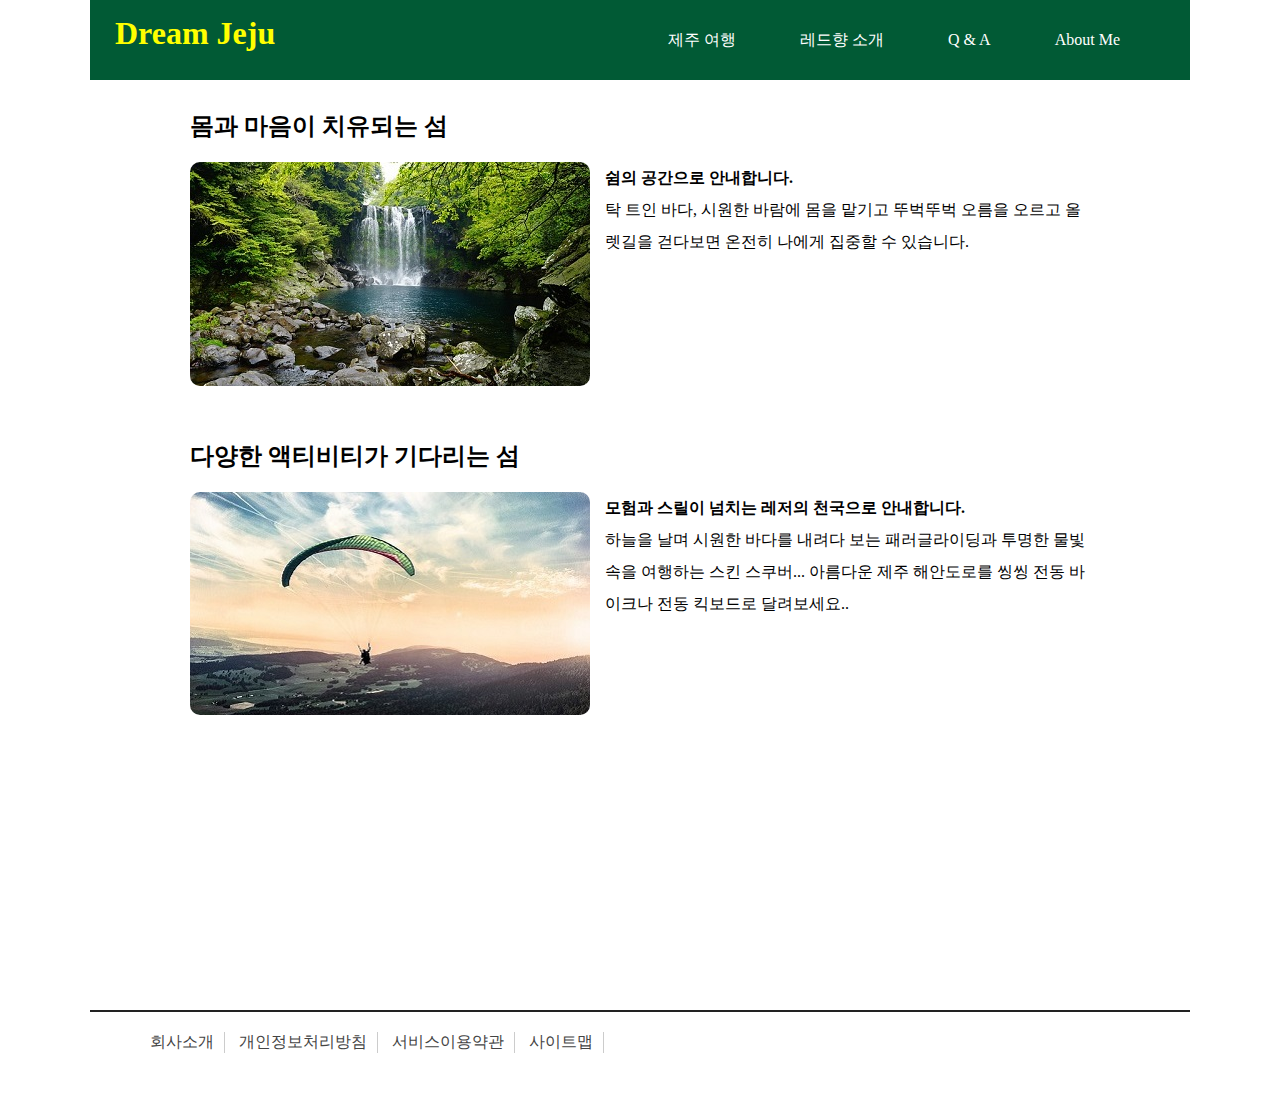
==== jeju/index.html @ 6559d800 "jeju 사이트 제작" ====
<!DOCTYPE html>
<html lang="en">
<head>
    <meta charset="UTF-8">
    <meta http-equiv="X-UA-Compatible" content="IE=edge">
    <meta name="viewport" content="width=device-width, initial-scale=1.0">
    <title>Hi~ Jeju</title>
    <link rel="stylesheet" href="./css/style.css">
</head>
<body>
    <div id="container">
        <header>
            <div id="logo">
                <h1><a href="index.html">Dream Jeju</a></h1>
            </div>
            <nav>
                <ul id="topMenu">
                    <li><a href="index.html">제주 여행</a></li>
                    <li><a href="product.html">레드향 소개</a></li>
                    <li><a href="#">Q & A</a></li>
                    <li><a href="about_me.html">About Me</a></li>
                </ul>
            </nav>
        </header>
        <main id="contents">
            <section id="healing">
                <h2>몸과 마음이 치유되는 섬</h2>
                <div>
                    <img src="./images/healing.jpg" alt="폭포">
                    <p><strong>쉼의 공간으로 안내합니다.</strong></p>
                    <p>탁 트인 바다, 시원한 바람에 몸을 맡기고 뚜벅뚜벅 오름을
                        오르고 올렛길을 걷다보면 온전히 나에게 집중할 수 있습니다.
                    </p>
                </div>

            </section>
            <section id="activity">
                <h2>다양한 액티비티가 기다리는 섬</h2>
                <div>
                    <img src="./images/activity.jpg" alt="패러글라이딩">
                    <p><strong>모험과 스릴이 넘치는 레저의 천국으로 안내합니다.</strong></p>
                    <p>하늘을 날며 시원한 바다를 내려다 보는 패러글라이딩과 투명한
                        물빛속을 여행하는 스킨 스쿠버... 아름다운 제주 해안도로를
                        씽씽 전동 바이크나 전동 킥보드로 달려보세요..
                    </p>
                </div>

            </section>
        </main>
        <footer>
            <ul id="bottomMenu">
                <li><a href="#">회사소개</a></li>
                <li><a href="#">개인정보처리방침</a></li>
                <li><a href="#">서비스이용약관</a></li>
                <li><a href="#">사이트맵</a></li>
            </ul>
        </footer>
    </div>
</body>
</html>
---- jeju/css/style.css ----
/* 전체 영역 */
*{margin: 0; padding: 0;}
#container{width: 1100px; margin: 0 auto;}

/* header 영역 */
header{height: 80px; background-color: rgb(1, 90, 53);}
header #logo{width: 250px; float: left; padding: 15px 25px;}
header #logo a{text-decoration: none; color:yellow}
header nav{width: 750px; float:right;}
header #topMenu{list-style: none; text-align: right; margin-right: 40px;}
header #topMenu li{display: inline-block; margin: 15px; padding: 15px;}
header #topMenu li a{text-decoration: none; color: white;}
header #topMenu li a:hover{color: #2fb2fd;}

/* index 스타일 */
#contents{width: 900px; height:800px; margin:30px auto;}
#contents section{margin: 30px auto;}
#contents section div{margin: 20px auto;}
#contents section p{line-height: 2em;}
#contents #healing{height: 300px;}
#contents #healing img{float: left; margin-right: 15px; border-radius: 10px;}
#contents #activity{height: 300px;}
#contents #activity img{float: left; margin-right: 15px; border-radius: 10px;}

/* product 스타일 */
#product{width: 900px; margin:10px auto;}
#product h2{margin: 15px 0;}
#product p{line-height: 2em;}
#product section{margin: 10px auto; border: 1px solid #ccc; padding: 20px 50px}
#product #description{border-top-left-radius: 30px; border-top-right-radius: 30px;}
#product #receipe ol{padding-left: 20px; margin-top:10px;}
#product #receipe ol li{line-height: 2em;}
#product #package{border-bottom-left-radius: 30px; border-bottom-right-radius: 30px;}
#product table, th, td{border: 1px solid #ccc; border-collapse: collapse;
    padding: 10px 20px;}

/* About Me 스타일 */
#profile{width: 1000px; margin: 30px auto; }
#profile section{margin: 20px 10px;}
#profile section h2{margin: 20px; color: blue;}
#profile section div{margin: 30px 10px;}
#profile #intro{height: 350px;}
#profile #intro h1{font-size: 2em;}
#profile #intro p{line-height: 1.8em;}
#profile #intro img{float: left; margin-right: 30px; border-radius: 5px;}
#profile #intro a{text-decoration: none; color: #00f;}
#profile #intro a:hover{text-decoration: underline;}
#profile #career ul li{margin: 16px 50px;}
#profile #education ul li{margin: 16px 50px;}
#profile #skill ul li{margin: 16px 50px;}
#profile #skill ul li a{text-decoration: none; color: #00f;}
#profile #skill ul li a:hover{text-decoration: underline; }

/* footer 영역 */
footer{height:100px; margin-top: 100px; border-top: 2px solid #222;}
footer #bottomMenu{list-style: none; margin: 10px 10px 10px 50px;}
footer #bottomMenu li{display: inline-block; margin: 10px 0; 
    border-right: 1px solid #ccc; padding: 0 10px;}
footer #bottomMenu li a{text-decoration: none; color: #444;}
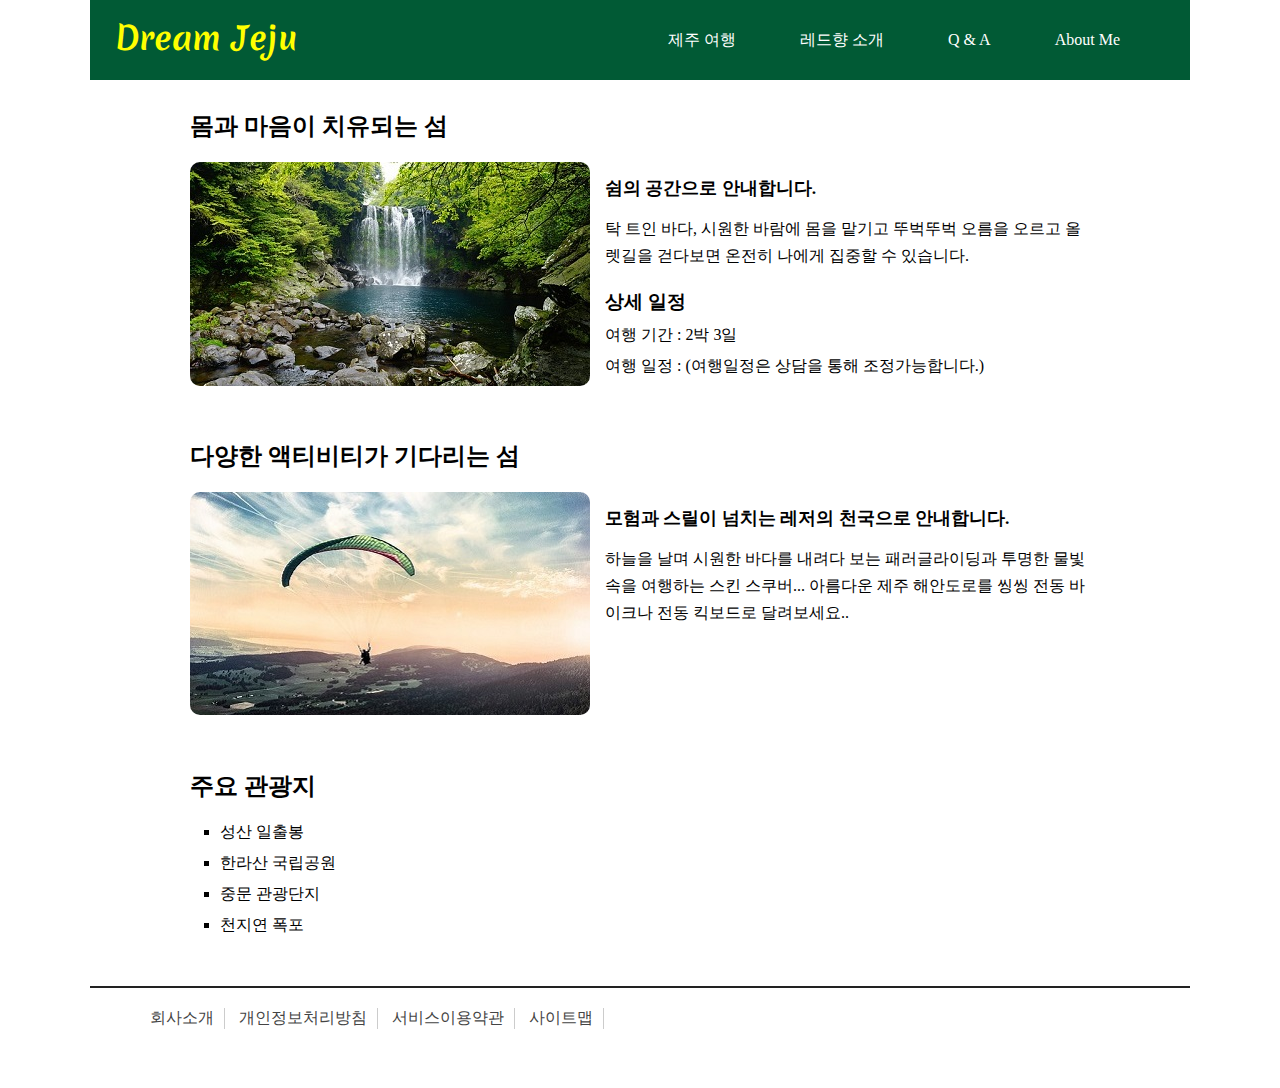
==== commit a31ba500: "jeju" ====
--- a/jeju/index.html
+++ b/jeju/index.html
@@ -32,6 +32,13 @@
                         오르고 올렛길을 걷다보면 온전히 나에게 집중할 수 있습니다.
                     </p>
                 </div>
+                <div class="schedule">
+                    <h3>상세 일정</h3>
+                    <ul>
+                        <li>여행 기간 : 2박 3일</li>
+                        <li>여행 일정 : (여행일정은 상담을 통해 조정가능합니다.)</li>
+                    </ul>
+                </div>
 
             </section>
             <section id="activity">
@@ -44,7 +51,17 @@
                         씽씽 전동 바이크나 전동 킥보드로 달려보세요..
                     </p>
                 </div>
-
+            </section>
+            <section id="sightseeing">
+                <h2>주요 관광지</h2>
+                <div>
+                    <ul>
+                        <li><a href="#">성산 일출봉</a></li>
+                        <li><a href="#">한라산 국립공원</a></li>
+                        <li><a href="#">중문 관광단지</a></li>
+                        <li><a href="#">천지연 폭포</a></li>
+                    </ul>
+                </div>
             </section>
         </main>
         <footer>
--- a/jeju/css/style.css
+++ b/jeju/css/style.css
@@ -1,10 +1,12 @@
 /* 전체 영역 */
+@import url('https://fonts.googleapis.com/css2?family=Merienda:wght@700&family=Nanum+Pen+Script&display=swap');
 *{margin: 0; padding: 0;}
 #container{width: 1100px; margin: 0 auto;}
 
 /* header 영역 */
 header{height: 80px; background-color: rgb(1, 90, 53);}
 header #logo{width: 250px; float: left; padding: 15px 25px;}
+header #logo h1{font-family: Merienda;}
 header #logo a{text-decoration: none; color:yellow}
 header nav{width: 750px; float:right;}
 header #topMenu{list-style: none; text-align: right; margin-right: 40px;}
@@ -13,20 +15,25 @@
 header #topMenu li a:hover{color: #2fb2fd;}
 
 /* index 스타일 */
-#contents{width: 900px; height:800px; margin:30px auto;}
+#contents{width: 900px; margin:30px auto;}
 #contents section{margin: 30px auto;}
 #contents section div{margin: 20px auto;}
-#contents section p{line-height: 2em;}
+#contents section p{line-height: 1.7em;}
+#contents section p strong{line-height: 3em; font-size: 1.1em;}
 #contents #healing{height: 300px;}
 #contents #healing img{float: left; margin-right: 15px; border-radius: 10px;}
+#contents .schedule ul li{margin: 10px; list-style: none;}
 #contents #activity{height: 300px;}
 #contents #activity img{float: left; margin-right: 15px; border-radius: 10px;}
+#contents #sightseeing ul li{margin: 10px 30px; list-style: square;}
+#contents #sightseeing a{text-decoration: none; color: #000;}
+#contents #sightseeing a:hover{text-decoration: underline;}
 
 /* product 스타일 */
 #product{width: 900px; margin:10px auto;}
 #product h2{margin: 15px 0;}
 #product p{line-height: 2em;}
-#product section{margin: 10px auto; border: 1px solid #ccc; padding: 20px 50px}
+#product section{margin: 10px auto; border: 1px dotted #aaa; padding: 20px 50px}
 #product #description{border-top-left-radius: 30px; border-top-right-radius: 30px;}
 #product #receipe ol{padding-left: 20px; margin-top:10px;}
 #product #receipe ol li{line-height: 2em;}
@@ -52,7 +59,7 @@
 #profile #skill ul li a:hover{text-decoration: underline; }
 
 /* footer 영역 */
-footer{height:100px; margin-top: 100px; border-top: 2px solid #222;}
+footer{height:100px; margin-top: 50px; border-top: 2px solid #222;}
 footer #bottomMenu{list-style: none; margin: 10px 10px 10px 50px;}
 footer #bottomMenu li{display: inline-block; margin: 10px 0; 
     border-right: 1px solid #ccc; padding: 0 10px;}
